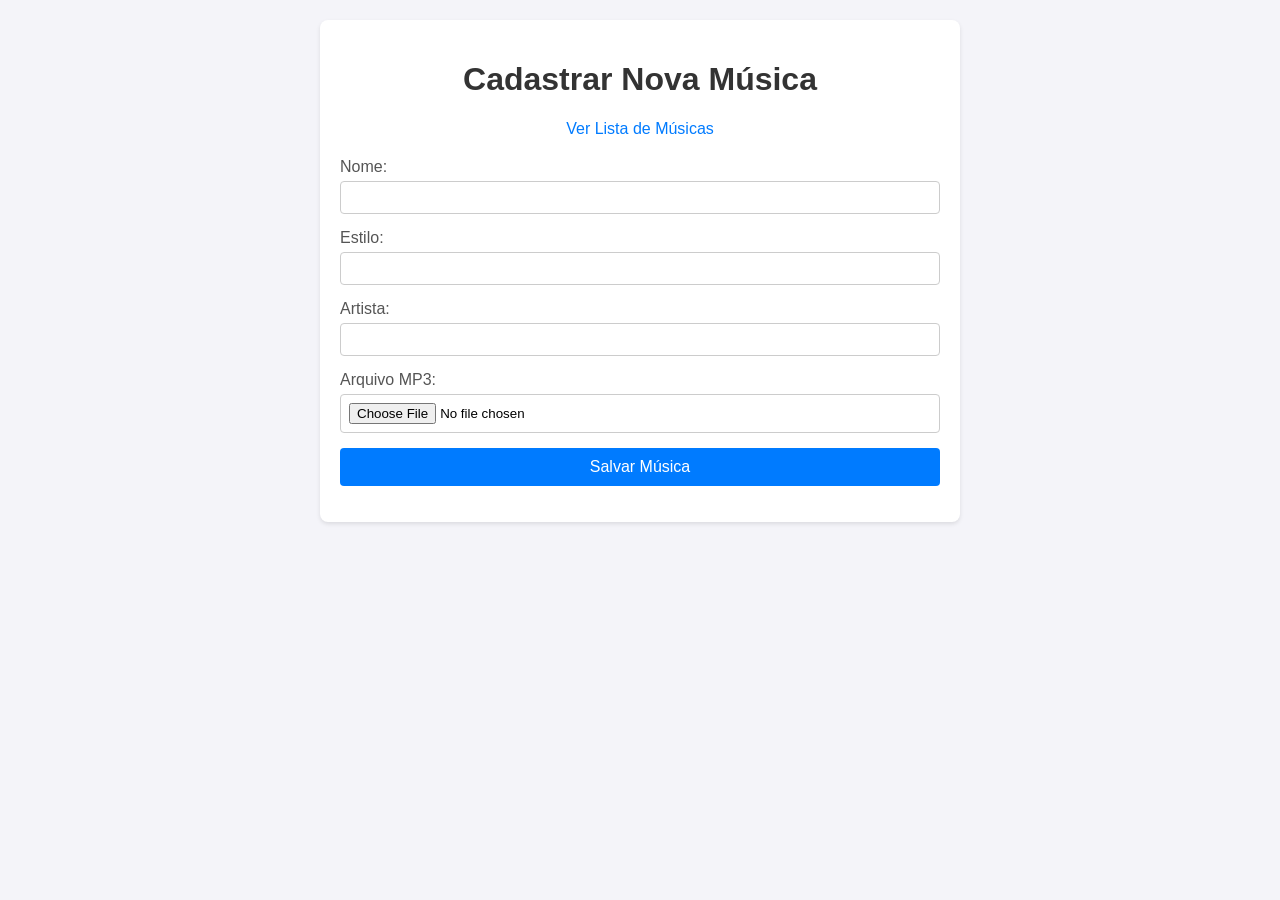
==== FrontEnd/criar.html @ 65befb47 "Setup Inicial e Post de Audio" ====
<!DOCTYPE html>
<html lang="pt-BR">
<head>
    <meta charset="UTF-8">
    <title>Cadastrar Música</title>
    <link rel="stylesheet" href="css/estilo.css">
</head>
<body>
    <div class="container">
        <h1>Cadastrar Nova Música</h1>
        <div class="nav-links">
            <a href="index.html">Ver Lista de Músicas</a>
        </div>

        <form id="form-musica">
            <div class="form-group">
                <label for="nome">Nome:</label>
                <input type="text" id="nome" name="nome" required>
            </div>
            <div class="form-group">
                <label for="estilo">Estilo:</label>
                <input type="text" id="estilo" name="estilo" required>
            </div>
            <div class="form-group">
                <label for="artista">Artista:</label>
                <input type="text" id="artista" name="artista" required>
            </div>
            <div class="form-group">
                <label for="audio">Arquivo MP3:</label>
                <input type="file" id="audio" name="audio" accept=".mp3" required>
            </div>
            <button type="submit">Salvar Música</button>
        </form>
        <p id="mensagem"></p>
    </div>

    <script src="js/criarController.js"></script>
</body>
</html>
---- FrontEnd/css/estilo.css ----
body {
font-family: Arial, sans-serif;
background-color: #f4f4f9;
margin: 0;
padding: 20px;
}

.container {
max-width: 600px;
margin: 0 auto;
background: #ffffff;
padding: 20px;
border-radius: 8px;
box-shadow: 0 2px 4px rgba(0,0,0,0.1);
}

h1 {
text-align: center;
color: #333;
}

.nav-links {
margin-bottom: 20px;
text-align: center;
}

.nav-links a {
color: #007bff;
text-decoration: none;
}

.nav-links a:hover {
text-decoration: underline;
}

.form-group {
margin-bottom: 15px;
}

.form-group label {
display: block;
margin-bottom: 5px;
color: #555;
}

.form-group input {
width: 100%;
padding: 8px;
box-sizing: border-box;
border: 1px solid #ccc;
border-radius: 4px;
}

button {
width: 100%;
padding: 10px;
background-color: #007bff;
color: white;
border: none;
border-radius: 4px;
cursor: pointer;
font-size: 16px;
}

button:hover {
background-color: #0056b3;
}

.music-card {
display: flex;
justify-content: space-between;
align-items: center;
padding: 10px;
border-bottom: 1px solid #eee;
margin-bottom: 10px;
}

audio {
height: 35px;
}

#mensagem {
text-align: center;
margin-top: 15px;
font-weight: bold;
}
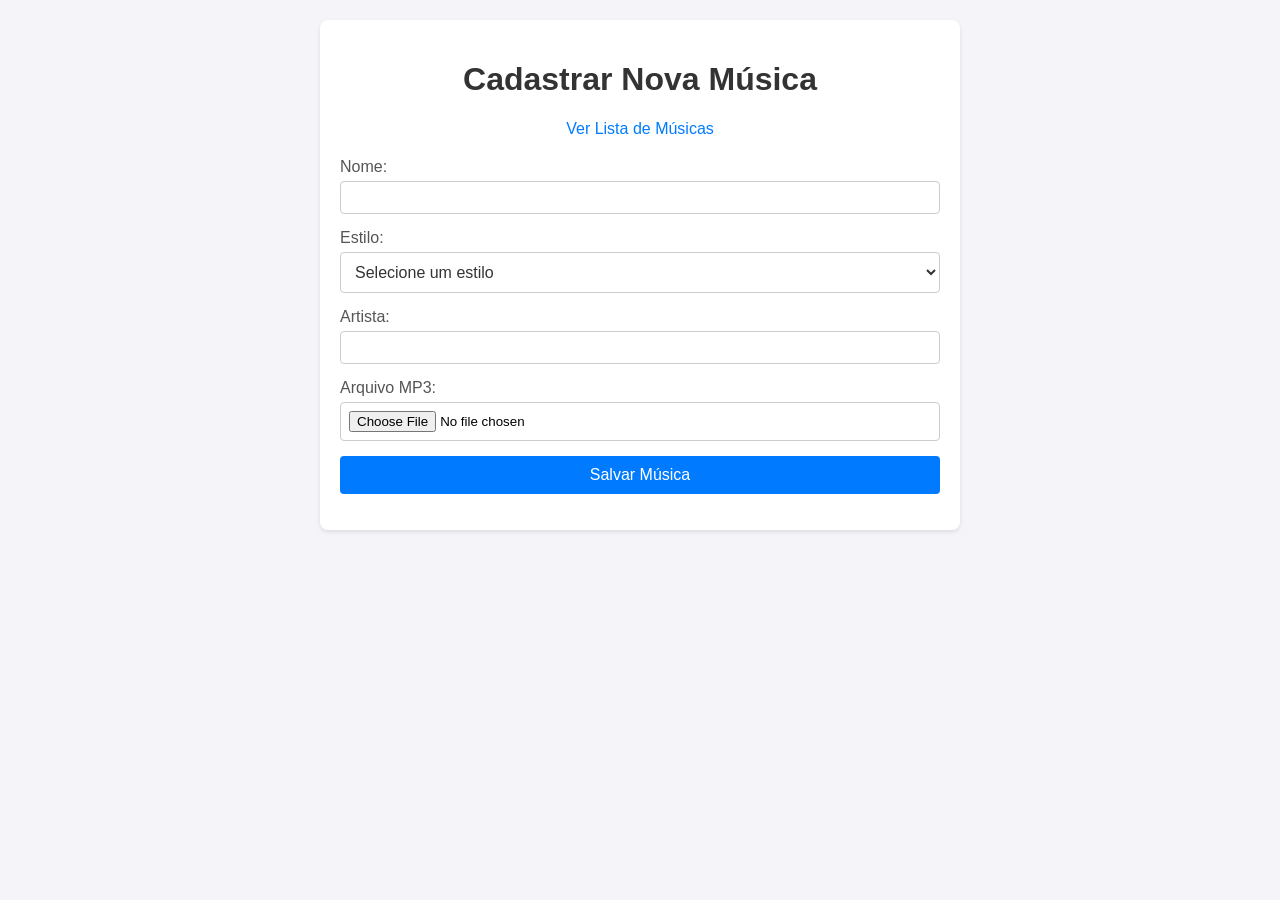
==== commit 22c34fd5: "Ajuste fomulario: combobox para estilo" ====
--- a/FrontEnd/criar.html
+++ b/FrontEnd/criar.html
@@ -19,7 +19,9 @@
             </div>
             <div class="form-group">
                 <label for="estilo">Estilo:</label>
-                <input type="text" id="estilo" name="estilo" required>
+                <select id="estilo" name="estilo" required>
+                    <option value="">Carregando estilos...</option>
+                </select>
             </div>
             <div class="form-group">
                 <label for="artista">Artista:</label>
--- a/FrontEnd/css/estilo.css
+++ b/FrontEnd/css/estilo.css
@@ -83,4 +83,22 @@
 text-align: center;
 margin-top: 15px;
 font-weight: bold;
+}
+
+.form-group select {
+    width: 100%;
+    padding: 10px;
+    border: 1px solid #ccc;
+    border-radius: 4px;
+    font-size: 16px;
+    background-color: #fff;
+    color: #333;
+    box-sizing: border-box;
+    outline: none;
+    transition: border-color 0.3s ease;
+}
+
+.form-group select:focus {
+    border-color: #66afe9;
+    box-shadow: 0 0 5px rgba(102, 175, 233, 0.5);
 }
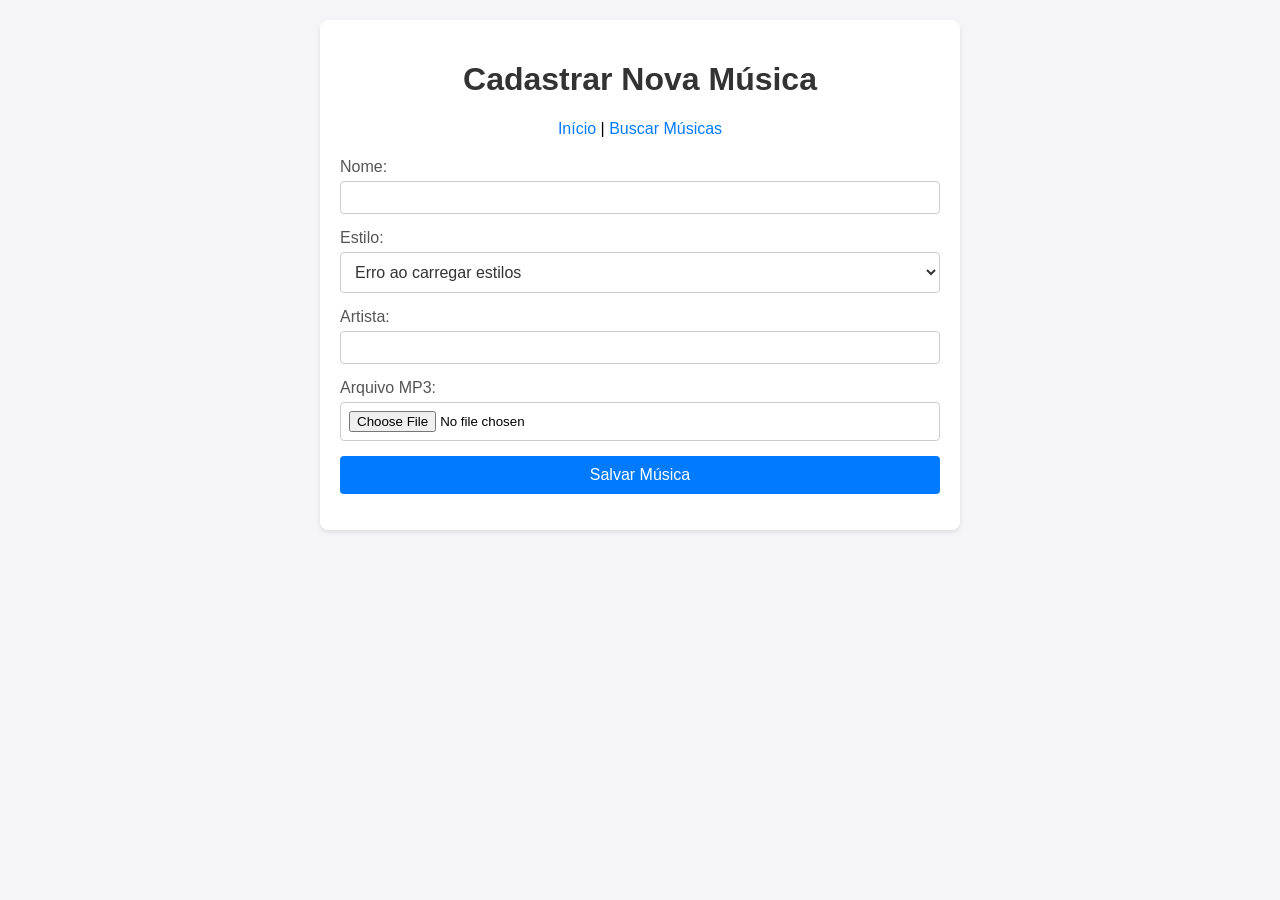
==== commit ae1af548: "Ajustes finais" ====
--- a/FrontEnd/criar.html
+++ b/FrontEnd/criar.html
@@ -9,7 +9,7 @@
     <div class="container">
         <h1>Cadastrar Nova Música</h1>
         <div class="nav-links">
-            <a href="index.html">Ver Lista de Músicas</a>
+            <a href="index.html">Início</a> | <a href="busca.html">Buscar Músicas</a>
         </div>
 
         <form id="form-musica">
